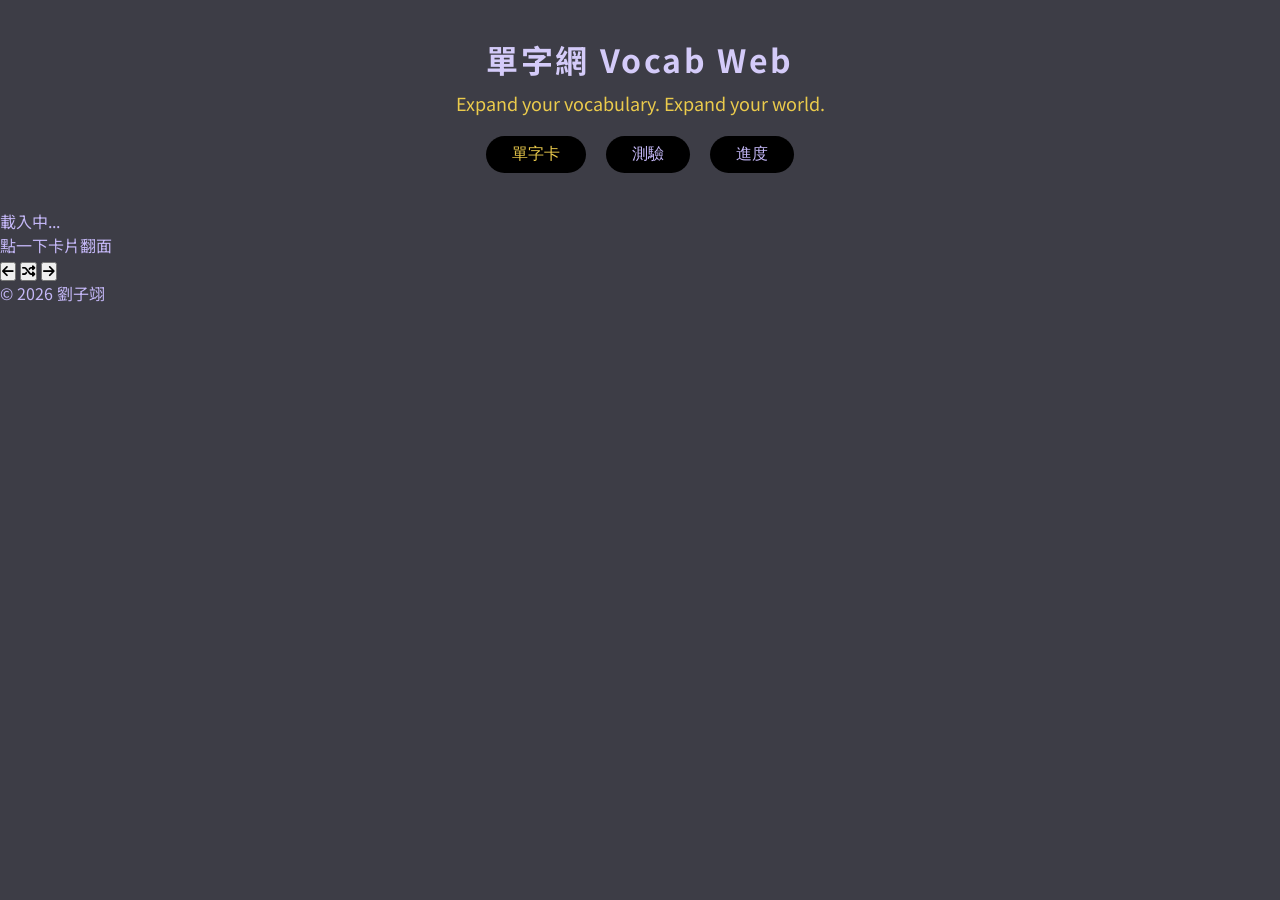
==== vocab.html @ f09c7841 "初步建置" ====
<!DOCTYPE html>
<html lang="zh-Hant">
<head>
    <meta charset="UTF-8">
    <meta name="viewport" content="width=device-width, initial-scale=1.0">
    <title>vocabWeb | 英文單字學習網站</title>
    <link href="https://fonts.googleapis.com/css2?family=Noto+Sans+TC:wght@100..900&amp;family=Noto+Sans:ital,wght@0,100..900;1,100..900&amp;display=swap" rel="stylesheet">
    <link rel="stylesheet" href="style.css">
    <link rel="stylesheet" href="https://cdnjs.cloudflare.com/ajax/libs/font-awesome/6.5.2/css/all.min.css">
</head>

<body>
    <header>
        <h1>單字網 Vocab Web</h1>
        <p class="slogan">Expand your vocabulary. Expand your world.</p>
        <nav class="tab">
            <button class="tab-btn tab-btn-active" data-tab="card">單字卡</button>
            <button class="tab-btn" data-tab="card">測驗</button>
            <button class="tab-btn" data-tab="card">進度</button>
        </nav>
    </header>
    <main>
        <section>
            <div class="flashcard" id="flashcard"> 
                <div class="card-inner">
                    <div class="card-face card-back">
                        <p class="loading" id="loading">載入中...</p>
                        <p class="hint">點一下卡片翻面</p>
                    </div>
                    <div class="card-face card-back">
                        <p class="zh" id="cardMeaning"></p>
                        <p class="example" id="cardExample"></p>
                    </div>
                </div>
            </div>
            <p class="counter" id="counter"></p>
            <div class="ctrl">
                <button id="prevBtn"><i class="fa-solid fa-arrow-left"></i></button>
                <button id="shuffleBtn"><i class="fa-solid fa-shuffle"></i></button>
                <button id="nextBtn"><i class="fa-solid fa-arrow-right"></i></button>
            </div>
        </section>
        
        <section class="page" id="quiz">
            <p class="sub-text">a</p>
        </section>

        <section class="page" id="progress">
             <p class="sub-text">b</p> 
        </section>
    </main>
    <footer class="end">© 2026 劉子翊</footer>

    <script src="word.js"></script>
    <script src="app.js"></script>
</body>
</html>
---- style.css ----
:root {
    --main: #c4b7f7;
    --accent: #ebcb4c;
    --bg: #3d3d46;
    --text: #000;
}

* {
    box-sizing: border-box;
    margin: 0px;
    padding: 0px;
}

body {
    font-family: "Noto Sans TC", sans-serif;
    background-color: var(--bg);
    color: var(--main);
    min-height: 100vh;
}

header {
    text-align: center;
    padding: 36px;
}

header h1 {
    color: #d4cbf9;
    letter-spacing: .08em;
}

.slogan{
    color: var(--accent);
    font-size: 18px;
    margin-top: 8px;
}

.tab {
    display: flex;
    justify-content: center;
    gap: 20px;
    margin-top: 20px;
}

.tab-btn {
    padding: 8px 26px;
    font-size: 16px;
    border: none;
    border-radius: 999px;
    background-color: var(--text);
    color: var(--main);
    cursor: pointer;
    transition: all .5s ease;
}

.tab-btn-active {
    background-color: var(--text);
    color: var(--accent);
}

.page  {
    display: none;
    max-width: 480px;
    margin: 28px auto;
    padding: 0 16px;
}

.page.active{
    display: block;
}

.sub-text {
    text-align: center;
    color: var(--text);
    padding: 60px 0;
}
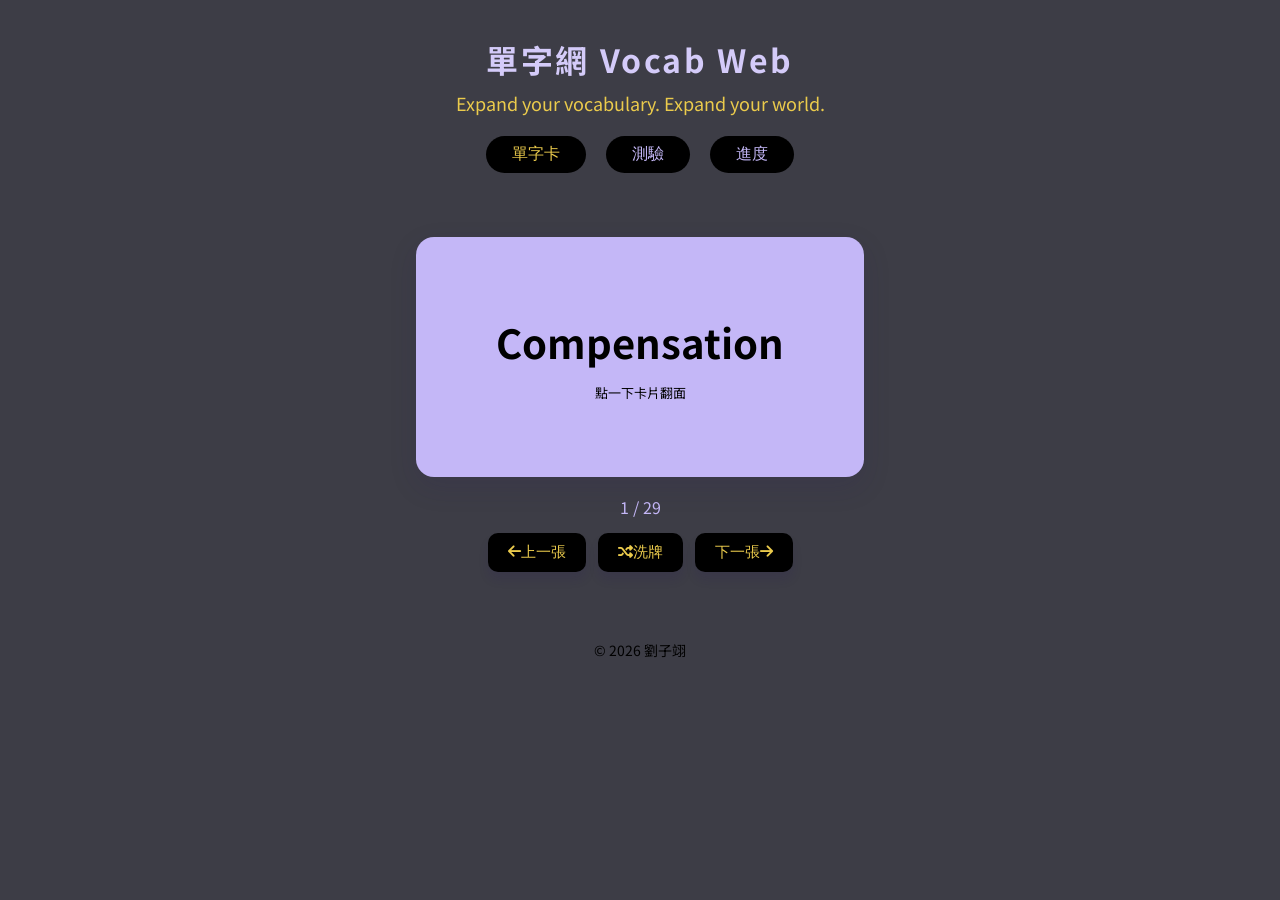
==== commit 8ffb9847: "單字卡頁面功能" ====
--- a/vocab.html
+++ b/vocab.html
@@ -20,24 +20,24 @@
         </nav>
     </header>
     <main>
-        <section>
+        <section class="page active" id="card">
             <div class="flashcard" id="flashcard"> 
                 <div class="card-inner">
-                    <div class="card-face card-back">
-                        <p class="loading" id="loading">載入中...</p>
+                    <div class="card-face card-front">
+                        <p class="en" id="cardWord">載入中...</p>
                         <p class="hint">點一下卡片翻面</p>
                     </div>
                     <div class="card-face card-back">
                         <p class="zh" id="cardMeaning"></p>
-                        <p class="example" id="cardExample"></p>
+                        <p class="example" id="cardExample">,</p>
                     </div>
                 </div>
             </div>
-            <p class="counter" id="counter"></p>
+            <p class="counter" id="cardCounter"></p>
             <div class="ctrl">
-                <button id="prevBtn"><i class="fa-solid fa-arrow-left"></i></button>
-                <button id="shuffleBtn"><i class="fa-solid fa-shuffle"></i></button>
-                <button id="nextBtn"><i class="fa-solid fa-arrow-right"></i></button>
+                <button id="prevBtn"><i class="fa-solid fa-arrow-left"></i>上一張</button>
+                <button id="shuffleBtn"><i class="fa-solid fa-shuffle"></i>洗牌</button>
+                <button id="nextBtn">下一張<i class="fa-solid fa-arrow-right"></i></button>
             </div>
         </section>
         
@@ -51,7 +51,7 @@
     </main>
     <footer class="end">© 2026 劉子翊</footer>
 
-    <script src="word.js"></script>
+    <script src="words.js"></script>
     <script src="app.js"></script>
 </body>
 </html>
--- a/style.css
+++ b/style.css
@@ -72,4 +72,104 @@
     text-align: center;
     color: var(--text);
     padding: 60px 0;
+}
+
+.flashcard {
+    perspective: 1000px;
+    cursor: pointer;
+}
+
+.card-inner {
+    position: relative;
+    height: 240px;
+    transform-style: preserve-3d;
+    transition: transform .6s;
+}
+
+.flashcard.flipped .card-inner {
+    transform: rotateY(180deg);
+}
+
+.card-face {
+    position: absolute;
+    inset: 0;
+    backface-visibility: hidden;
+    display: flex;
+    flex-direction: column;
+    justify-content: center;
+    align-items: center;
+    gap: 12px;
+    padding: 24px;
+    border-radius: 18px;
+    box-shadow: 0 10px 28px rgba(41, 30, 95, 0.14);
+}
+
+
+.card-front {
+    background-color: var(--main);
+}
+
+.card-back {
+    background-color: var(--text);
+    color: var(--main);
+    transform: rotateY(180deg);
+}
+
+.en {
+    font-size: 40px;
+    font-weight: 700;
+    color: var(--text);
+}
+
+.hint {
+    font-size: 13px;
+    color: var(--text);
+}
+
+.zh {
+    font-size: 30px;
+    font-weight: 700;
+}
+
+.example {
+    font-size: 15px;
+    color: var(--main);
+    text-align: center;
+    line-height: 1.8;
+}
+
+.counter {
+    text-align: center;
+    color: var(--main);
+    margin-top: 18px;
+}
+
+.ctrl {
+    display: flex;
+    justify-content: center;
+    gap: 12px;
+    margin-top: 14px;
+}
+
+.ctrl button {
+    padding: 10px 20px;
+    font-size: 15px;
+    border: none;
+    border-radius: 10px;
+    background-color: var(--text);
+    color: var(--accent);
+    cursor: pointer;
+    box-shadow: 0 8px 10px rgba(41, 30, 95, 0.14);
+    transition: transform .15s;
+}
+
+.ctrl button:hover {
+    transform: translateY(-2px);
+}
+
+footer {
+    text-align: center;
+    color: var(--text);
+    font-size: 14px;
+    padding: 40px 0 24px;
 }
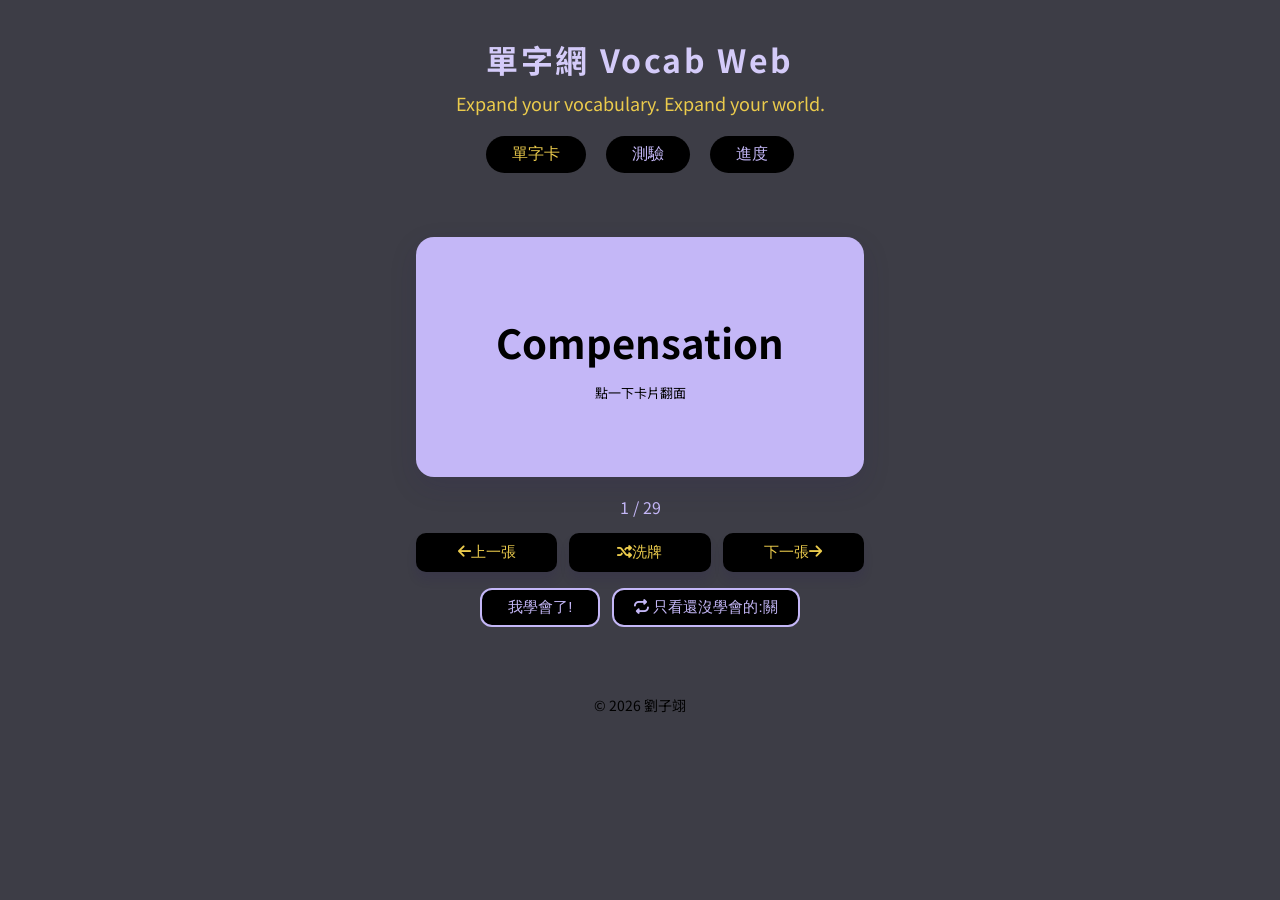
==== commit 5a1a0aab: "進度條" ====
--- a/vocab.html
+++ b/vocab.html
@@ -15,8 +15,8 @@
         <p class="slogan">Expand your vocabulary. Expand your world.</p>
         <nav class="tab">
             <button class="tab-btn tab-btn-active" data-tab="card">單字卡</button>
-            <button class="tab-btn" data-tab="card">測驗</button>
-            <button class="tab-btn" data-tab="card">進度</button>
+            <button class="tab-btn" data-tab="quiz">測驗</button>
+            <button class="tab-btn" data-tab="progress">進度</button>
         </nav>
     </header>
     <main>
@@ -35,23 +35,69 @@
             </div>
             <p class="counter" id="cardCounter"></p>
             <div class="ctrl">
-                <button id="prevBtn"><i class="fa-solid fa-arrow-left"></i>上一張</button>
-                <button id="shuffleBtn"><i class="fa-solid fa-shuffle"></i>洗牌</button>
-                <button id="nextBtn">下一張<i class="fa-solid fa-arrow-right"></i></button>
+                <button id="prevBtn" class="ctrlBtn"><i class="fa-solid fa-arrow-left"></i>上一張</button>
+                <button id="shuffleBtn" class="ctrlBtn"><i class="fa-solid fa-shuffle"></i>洗牌</button>
+                <button id="nextBtn" class="ctrlBtn">下一張<i class="fa-solid fa-arrow-right"></i></button>  
             </div>
+
+            <div class="learn">
+                <button id="learnBtn" class="learn-btn">我學會了!</button>
+                <button id="reviewModeBtn" class="learn-btn"><i class="fa-solid fa-repeat"></i> 只看還沒學會的:關</button> 
+
+            </div>
+            
+
         </section>
         
         <section class="page" id="quiz">
-            <p class="sub-text">a</p>
+            
+            <div id="quizStart" class="quiz-start">
+                <select id="modeSelect" class="mode-select">
+                    <option value="enToZh" class="mode">英翻中</option>
+                    <option value="zhToEn" class="mode">中翻英</option>
+                    <option value="random" class="mode">隨機</option>
+                </select>
+
+                <p class="quiz-intro">每輪10題, 選出正確的意思</p>
+                <button id="startQuizBtn" class="big-btn">開始測驗</button>
+            </div>
+
+            <div class="hidden" id="quizMain">
+                <p id="quizInfo" class="quiz-info"></p>
+                <p id="question" class="question"></p>
+
+                <div id="options"></div>
+                <button id="nextQBtn" class="big-btn hidden">下一題<i class="fa-solid fa-arrow-right"></i></button>
+            </div>
+            <div class="hidden" id="quizEnd">
+                <h2>測驗結束!</h2>
+                <p id="finalScore" class="final-score"></p>
+                <p id="finalMsg"></p>
+                <button id="restartBtn" class="big-btn">再玩一次</button>
+            </div>
+
         </section>
 
         <section class="page" id="progress">
-             <p class="sub-text">b</p> 
+            <h2 class="progress-title">我的學習進度</h2>
+            <div class="progress-bar">
+                <div class="progress-fill" id="progressFill"></div>
+            </div>
+            <p class="progress-text" id="progressText"></p>
+            <h3 class="list-title">已學會的單字</h3>
+            <ul class="learned-list" id="learnedList"></ul> 
+            <button class="reset-btn" id="resetBtn">清除所有紀錄</button>
         </section>
+
     </main>
+
     <footer class="end">© 2026 劉子翊</footer>
 
     <script src="words.js"></script>
     <script src="app.js"></script>
+    <script src="quiz.js"></script>
+    <script src="process.js"></script>
+
+</body>
 </body>
 </html>
--- a/style.css
+++ b/style.css
@@ -87,7 +87,7 @@
 }
 
 .flashcard.flipped .card-inner {
-    transform: rotateY(180deg);
+    transform: rotateX(180deg);
 }
 
 .card-face {
@@ -112,7 +112,7 @@
 .card-back {
     background-color: var(--text);
     color: var(--main);
-    transform: rotateY(180deg);
+    transform: rotateX(180deg);
 }
 
 .en {
@@ -149,9 +149,11 @@
     justify-content: center;
     gap: 12px;
     margin-top: 14px;
-}
-
-.ctrl button {
+    display: grid;
+    grid-template-columns: repeat(3, 1fr);
+}
+
+.ctrlBtn {
     padding: 10px 20px;
     font-size: 15px;
     border: none;
@@ -163,13 +165,230 @@
     transition: transform .15s;
 }
 
-.ctrl button:hover {
+.ctrlBtn:hover {
     transform: translateY(-2px);
 }
+
+.learn {
+    display: flex;
+    justify-content: center;
+    align-items: center;
+    gap: 12px;
+    margin-top: 16px;
+}
+.learn-btn {
+    min-width: 120px;
+    display: inline-block;
+    white-space: nowrap;
+    width: fit-content;
+    padding: 8px 20px;
+    font-size: 15px;
+    border: 2px solid var(--main);
+    border-radius: 12px;
+    background-color: var(--text);
+    color: var(--main);
+    cursor: pointer;
+    transition: all .25s ease;
+    
+}
+
+.learn-btn:hover {
+    transform: translateY(-2px);
+}
+
+
+
+
+.hidden {
+    display: none;
+}
+
+.quiz-start {
+    padding: 60px;
+    background: linear-gradient(var(--main) 20%, #8c88ae 80%);
+        border-radius: 12px;
+}
+
+.quiz-intro {
+    text-align: center;
+    color: var(--text);
+    margin: 10px 0;
+}
+
+.mode-select {
+    background-color: #333;
+    color: var(--accent);
+    padding: 8px 8px;
+    margin-bottom: 10px;
+    width: fit-content;
+    margin-left: -20px;
+
+}
+
+select{
+    color: var(--main);
+}
+
+/* select option:hover, select option:focus {
+    color: var(--main);
+} */
+
+.quiz-info {
+    text-align: center;
+    color: var(--text);
+    font-size: 14px;
+}
+
+
+
+.question {
+    text-align: center;
+    font-size: 40px;
+    font-weight: 700;
+    color: var(--main);
+    margin: 18px 0 24px;
+}
+
+#options {
+    display: grid;
+    gap: 12px;
+}
+
+.option {
+    padding: 14px 18px;
+    font-size: 18px;
+    text-align: left;
+
+    background-color: var(--text);
+    color: var(--accent);
+    border: 2px solid var(--bg);
+    border-radius: 12px;
+    cursor: pointer;
+    transition: all .2s;
+}
+
+.option:hover{
+    border-color: var(--text);
+}
+
+.option.correct {
+    background-color: #0a1900;
+    border-color: green;
+    color: var(--accent);
+}
+
+.option.wrong {
+    background-color: #140000;
+    border-color: rgb(213, 139, 139);
+    color: var(--accent);
+}
+
+.big-btn {
+    display: block;
+    margin: 24px auto 0;
+    padding: 12px 40px;
+    font-size: 16px;
+    border: none;
+    border-radius: 999px;
+    background-color: var(--text);
+    color: var(--accent);
+    cursor: pointer;
+    transition: transform 0.2s ease;
+}
+
+.big-btn:hover {
+    background-color: var(--accent);
+    color: var(--text);
+    transform: translateY(-2px);
+}
+
+.final-score {
+    text-align: center;
+    font-size: 40px;
+    font-weight: 700;
+    color: var(--accent);
+}
+
+#quizEnd h2, #quizEnd p {
+    text-align: center;
+}
+
+
+
+.progress-title {
+    text-align: center;
+    margin-bottom: 18px;
+    font-size: 30px;
+    color: var(--main);
+}
+
+.progress-bar {
+    height: 20px;
+    background-color: var(--text);
+    border-radius: 999px;
+    margin-bottom: 20px;
+    overflow: hidden;
+}
+
+.progress-fill {
+    height: 100%;
+    width: 0%;
+    background-color: var(--main);
+    border-radius: 999px;
+    transition: width .6s ease;
+
+}
+
+.progress-text {
+    text-align: center;
+    color: var(--accent);
+    margin-bottom: 10px;
+}
+
+.list-title {
+    color: var(--accent);
+    margin: 24px 0;
+}
+
+.learned-list {
+    list-style: none;
+    display: flex;
+    flex-wrap: wrap;
+    gap: 8px;
+}
+
+.learned-list li {
+    background-color: var(--accent);
+    color: var(--text);
+    border: 2px solid var(--main);
+    padding: 4px 14px;
+    border-radius: 999px;
+    font-size: 14px;
+}
+
+.reset-btn {
+    display: block;
+    margin: 28px auto 0;
+    padding: 8px 20px;
+    font-size: 14px;
+    border: 2px solid var(--main);
+    border-radius: 8px;
+    background-color: var(--text);
+    color: var(--main);
+    cursor: pointer;
+}
+
+
 
 footer {
     text-align: center;
     color: var(--text);
     font-size: 14px;
     padding: 40px 0 24px;
-}+}
+
+
+
+
+
+
